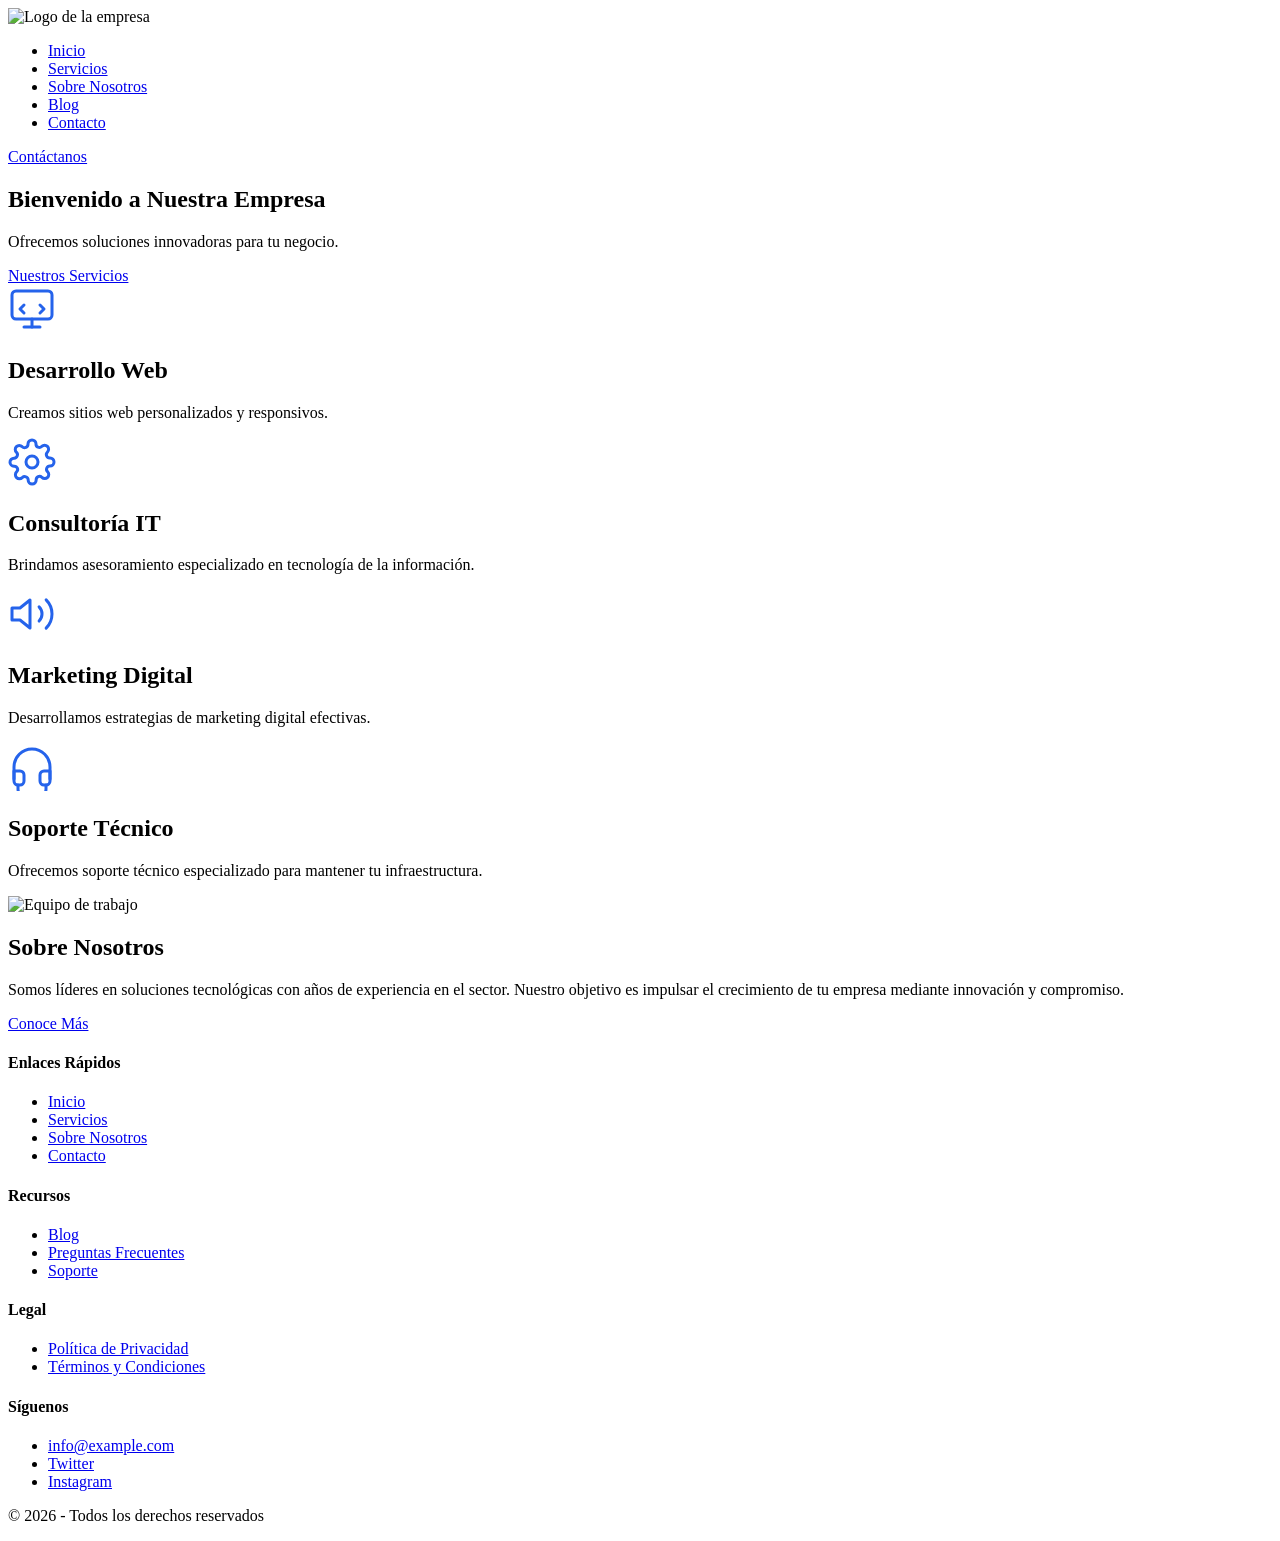
==== index.html @ e6b6b9b4 "Crear index.html" ====
<!DOCTYPE html>
<html lang="es">
<head>
    <meta charset="UTF-8">
    <meta name="viewport" content="width=device-width, initial-scale=1.0">
    <title>Company Name</title>
    <!-- Aquí vinculamos nuestra hoja de estilos -->
    <link rel="stylesheet" href="style.css">
</head>
<body>

    <!-- ================= CABECERA ================= -->
    <header class="header">
        <div class="logo">
            <img src="https://class.utp.edu.pe/static/media/new-logo.c86d23e3.svg" alt="Logo de la empresa">
        </div>
        <nav class="navegacion">
            <ul>
                <li><a href="#">Inicio</a></li>
                <li><a href="#">Servicios</a></li>
                <li><a href="#">Sobre Nosotros</a></li>
                <li><a href="#">Blog</a></li>
                <li><a href="#">Contacto</a></li>
            </ul>
        </nav>
        <div class="header-cta">
            <a href="#" class="btn-contacto">Contáctanos</a>
        </div>
    </header>

    <!-- ================= CONTENIDO PRINCIPAL ================= -->
    <main>
        
        <!-- Sección Hero (Bienvenida) -->
        <section class="hero">
            <div class="hero-contenido">
                <h1>Bienvenido a Nuestra Empresa</h1>
                <p>Ofrecemos soluciones innovadoras para tu negocio.</p>
                <a href="#" class="btn-principal">Nuestros Servicios</a>
            </div>
        </section>

        <!-- Sección Servicios -->
        <section class="servicios">
            <!-- Tarjeta 1 -->
            <article class="card-servicio">
                <svg xmlns="http://www.w3.org/2000/svg" width="48" height="48" viewBox="0 0 24 24" fill="none" stroke="#2563eb" stroke-width="1.5" stroke-linecap="round" stroke-linejoin="round" class="icono">
                    <rect x="2" y="3" width="20" height="14" rx="2" ry="2"></rect>
                    <line x1="8" y1="21" x2="16" y2="21"></line>
                    <line x1="12" y1="17" x2="12" y2="21"></line>
                    <polyline points="16 10 18 12 16 14"></polyline>
                    <polyline points="8 10 6 12 8 14"></polyline>
                </svg>
                <h2>Desarrollo Web</h2>
                <p>Creamos sitios web personalizados y responsivos.</p>
            </article>

            <!-- Tarjeta 2 -->
            <article class="card-servicio">
                <svg xmlns="http://www.w3.org/2000/svg" width="48" height="48" viewBox="0 0 24 24" fill="none" stroke="#2563eb" stroke-width="1.5" stroke-linecap="round" stroke-linejoin="round" class="icono">
                    <circle cx="12" cy="12" r="3"></circle>
                    <path d="M19.4 15a1.65 1.65 0 0 0 .33 1.82l.06.06a2 2 0 0 1 0 2.83 2 2 0 0 1-2.83 0l-.06-.06a1.65 1.65 0 0 0-1.82-.33 1.65 1.65 0 0 0-1 1.51V21a2 2 0 0 1-2 2 2 2 0 0 1-2-2v-.09A1.65 1.65 0 0 0 9 19.4a1.65 1.65 0 0 0-1.82.33l-.06.06a2 2 0 0 1-2.83 0 2 2 0 0 1 0-2.83l.06-.06a1.65 1.65 0 0 0 .33-1.82 1.65 1.65 0 0 0-1.51-1H3a2 2 0 0 1-2-2 2 2 0 0 1 2-2h.09A1.65 1.65 0 0 0 4.6 9a1.65 1.65 0 0 0-.33-1.82l-.06-.06a2 2 0 0 1 0-2.83 2 2 0 0 1 2.83 0l.06.06a1.65 1.65 0 0 0 1.82.33H9a1.65 1.65 0 0 0 1-1.51V3a2 2 0 0 1 2-2 2 2 0 0 1 2 2v.09a1.65 1.65 0 0 0 1 1.51 1.65 1.65 0 0 0 1.82-.33l.06-.06a2 2 0 0 1 2.83 0 2 2 0 0 1 0 2.83l-.06.06a1.65 1.65 0 0 0-.33 1.82V9a1.65 1.65 0 0 0 1.51 1H21a2 2 0 0 1 2 2 2 2 0 0 1-2 2h-.09a1.65 1.65 0 0 0-1.51 1z"></path>
                </svg>
                <h2>Consultoría IT</h2>
                <p>Brindamos asesoramiento especializado en tecnología de la información.</p>
            </article>

            <!-- Tarjeta 3 -->
            <article class="card-servicio">
                <svg xmlns="http://www.w3.org/2000/svg" width="48" height="48" viewBox="0 0 24 24" fill="none" stroke="#2563eb" stroke-width="1.5" stroke-linecap="round" stroke-linejoin="round" class="icono">
                    <polygon points="11 5 6 9 2 9 2 15 6 15 11 19 11 5"></polygon>
                    <path d="M19.07 4.93a10 10 0 0 1 0 14.14M15.54 8.46a5 5 0 0 1 0 7.07"></path>
                </svg>
                <h2>Marketing Digital</h2>
                <p>Desarrollamos estrategias de marketing digital efectivas.</p>
            </article>

            <!-- Tarjeta 4 -->
            <article class="card-servicio">
                <svg xmlns="http://www.w3.org/2000/svg" width="48" height="48" viewBox="0 0 24 24" fill="none" stroke="#2563eb" stroke-width="1.5" stroke-linecap="round" stroke-linejoin="round" class="icono">
                    <path d="M3 18v-6a9 9 0 0 1 18 0v6"></path>
                    <path d="M21 19a2 2 0 0 1-2 2h-1a2 2 0 0 1-2-2v-3a2 2 0 0 1 2-2h3zM3 19a2 2 0 0 0 2 2h1a2 2 0 0 0 2-2v-3a2 2 0 0 0-2-2H3z"></path>
                    <path d="M19 21v2a4 4 0 0 1-4 4H9a4 4 0 0 1-4-4v-2"></path>
                </svg>
                <h2>Soporte Técnico</h2>
                <p>Ofrecemos soporte técnico especializado para mantener tu infraestructura.</p>
            </article>
        </section>

        <!-- Sección Sobre Nosotros -->
        <section class="sobre-nosotros">
            <div class="nosotros-imagen">
                <img src="https://class.utp.edu.pe/static/media/new-logo.c86d23e3.svg" alt="Equipo de trabajo">
            </div>
            <div class="nosotros-texto">
                <h2>Sobre Nosotros</h2>
                <p>Somos líderes en soluciones tecnológicas con años de experiencia en el sector. Nuestro objetivo es impulsar el crecimiento de tu empresa mediante innovación y compromiso.</p>
                <a href="#" class="btn-principal">Conoce Más</a>
            </div>
        </section>

    </main>

    <!-- ================= PIE DE PÁGINA (FOOTER) ================= -->
    <footer class="footer">
        <div class="footer-columnas">
            <div class="columna">
                <h4>Enlaces Rápidos</h4>
                <ul>
                    <li><a href="#">Inicio</a></li>
                    <li><a href="#">Servicios</a></li>
                    <li><a href="#">Sobre Nosotros</a></li>
                    <li><a href="#">Contacto</a></li>
                </ul>
            </div>
            <div class="columna">
                <h4>Recursos</h4>
                <ul>
                    <li><a href="#">Blog</a></li>
                    <li><a href="#">Preguntas Frecuentes</a></li>
                    <li><a href="#">Soporte</a></li>
                </ul>
            </div>
            <div class="columna">
                <h4>Legal</h4>
                <ul>
                    <li><a href="#">Política de Privacidad</a></li>
                    <li><a href="#">Términos y Condiciones</a></li>
                </ul>
            </div>
            <div class="columna">
                <h4>Síguenos</h4>
                <ul>
                    <li><a href="mailto:info@example.com">info@example.com</a></li>
                    <li><a href="#">Twitter</a></li>
                    <li><a href="#">Instagram</a></li>
                </ul>
            </div>
        </div>
        <div class="footer-bottom">
            <p>&copy; 2026 - Todos los derechos reservados</p>
        </div>
    </footer>

</body>
</html>
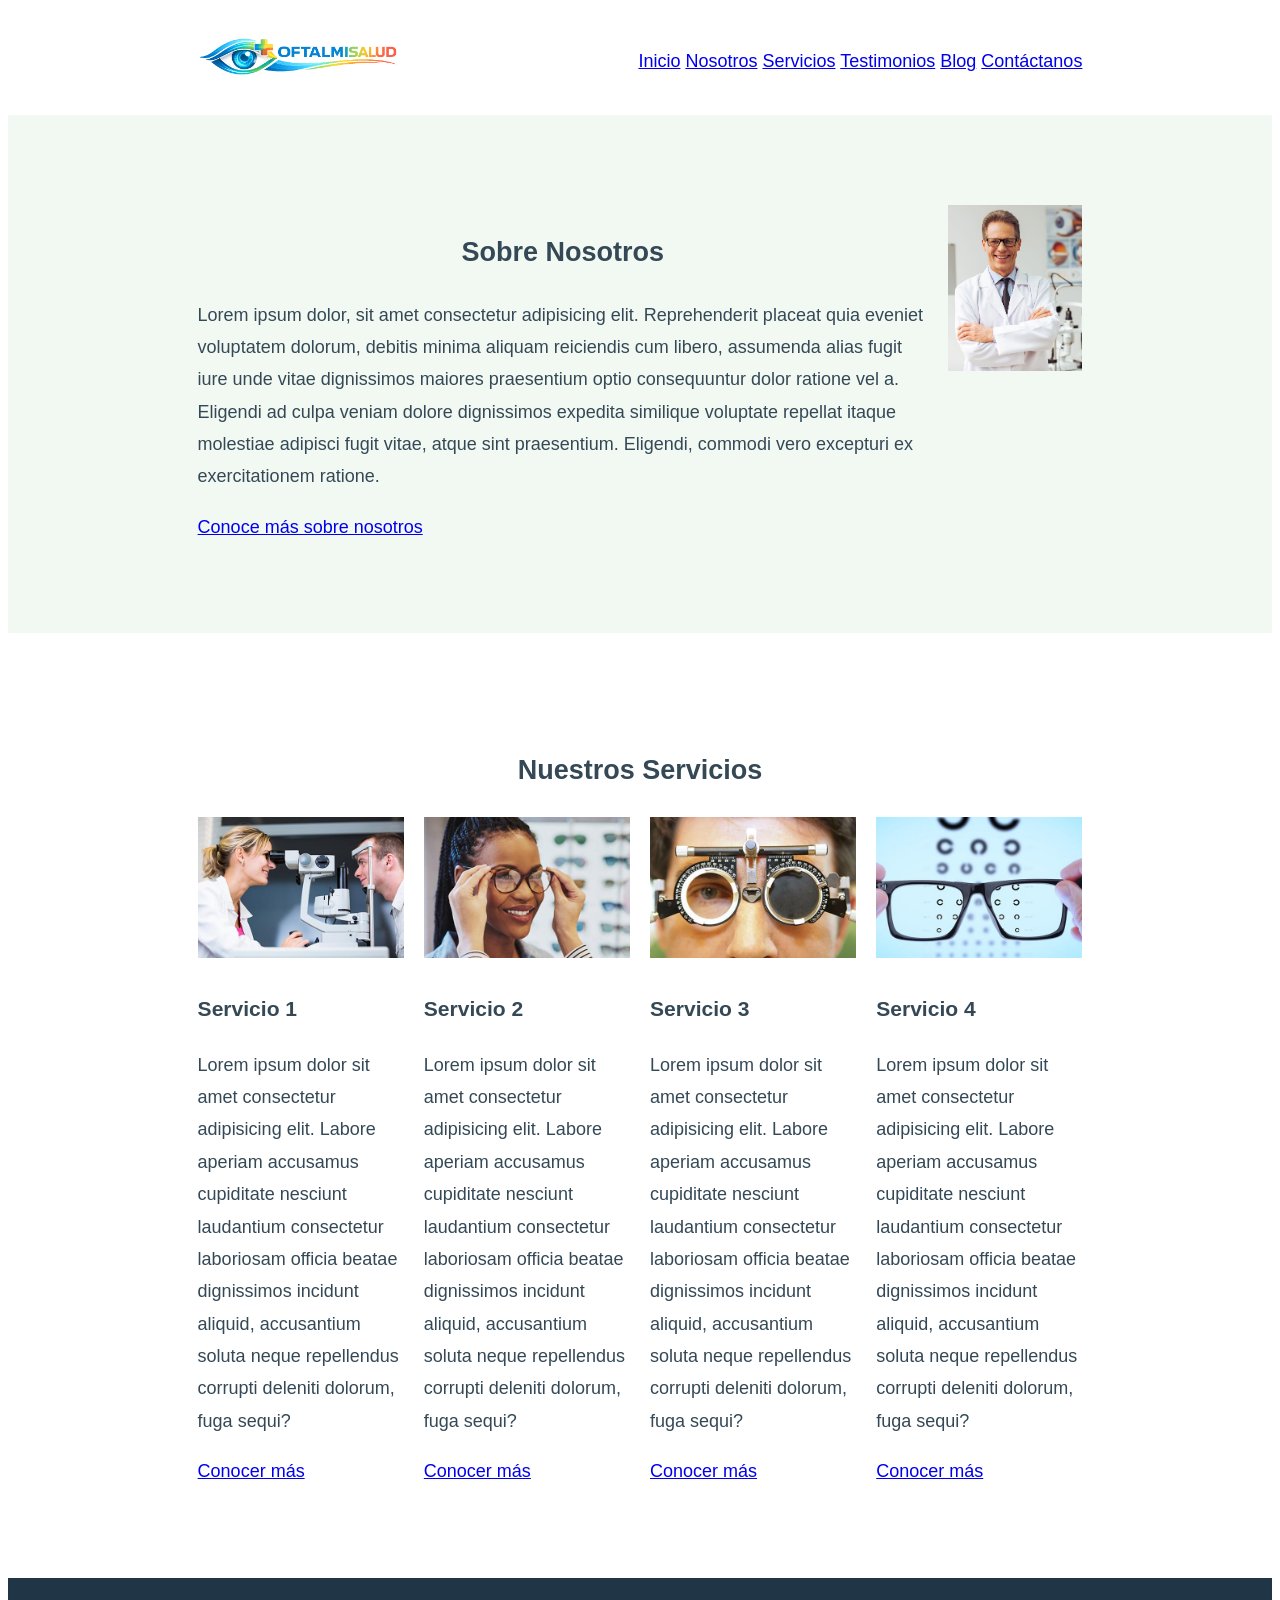
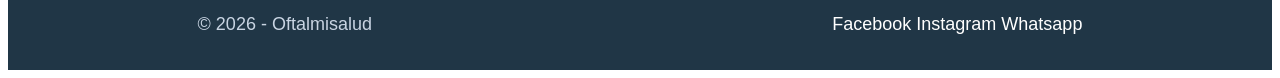
==== commit b731cc43: "Add files via upload" ====
--- a/index.html
+++ b/index.html
@@ -1,146 +1,149 @@
-<!DOCTYPE html>
-<html lang="es">
-<head>
-    <meta charset="UTF-8">
-    <meta name="viewport" content="width=device-width, initial-scale=1.0">
-    <title>Company Name</title>
-    <!-- Aquí vinculamos nuestra hoja de estilos -->
-    <link rel="stylesheet" href="style.css">
-</head>
-<body>
-
-    <!-- ================= CABECERA ================= -->
-    <header class="header">
-        <div class="logo">
-            <img src="https://class.utp.edu.pe/static/media/new-logo.c86d23e3.svg" alt="Logo de la empresa">
-        </div>
-        <nav class="navegacion">
-            <ul>
-                <li><a href="#">Inicio</a></li>
-                <li><a href="#">Servicios</a></li>
-                <li><a href="#">Sobre Nosotros</a></li>
-                <li><a href="#">Blog</a></li>
-                <li><a href="#">Contacto</a></li>
-            </ul>
-        </nav>
-        <div class="header-cta">
-            <a href="#" class="btn-contacto">Contáctanos</a>
-        </div>
-    </header>
-
-    <!-- ================= CONTENIDO PRINCIPAL ================= -->
-    <main>
-        
-        <!-- Sección Hero (Bienvenida) -->
-        <section class="hero">
-            <div class="hero-contenido">
-                <h1>Bienvenido a Nuestra Empresa</h1>
-                <p>Ofrecemos soluciones innovadoras para tu negocio.</p>
-                <a href="#" class="btn-principal">Nuestros Servicios</a>
-            </div>
-        </section>
-
-        <!-- Sección Servicios -->
-        <section class="servicios">
-            <!-- Tarjeta 1 -->
-            <article class="card-servicio">
-                <svg xmlns="http://www.w3.org/2000/svg" width="48" height="48" viewBox="0 0 24 24" fill="none" stroke="#2563eb" stroke-width="1.5" stroke-linecap="round" stroke-linejoin="round" class="icono">
-                    <rect x="2" y="3" width="20" height="14" rx="2" ry="2"></rect>
-                    <line x1="8" y1="21" x2="16" y2="21"></line>
-                    <line x1="12" y1="17" x2="12" y2="21"></line>
-                    <polyline points="16 10 18 12 16 14"></polyline>
-                    <polyline points="8 10 6 12 8 14"></polyline>
-                </svg>
-                <h2>Desarrollo Web</h2>
-                <p>Creamos sitios web personalizados y responsivos.</p>
-            </article>
-
-            <!-- Tarjeta 2 -->
-            <article class="card-servicio">
-                <svg xmlns="http://www.w3.org/2000/svg" width="48" height="48" viewBox="0 0 24 24" fill="none" stroke="#2563eb" stroke-width="1.5" stroke-linecap="round" stroke-linejoin="round" class="icono">
-                    <circle cx="12" cy="12" r="3"></circle>
-                    <path d="M19.4 15a1.65 1.65 0 0 0 .33 1.82l.06.06a2 2 0 0 1 0 2.83 2 2 0 0 1-2.83 0l-.06-.06a1.65 1.65 0 0 0-1.82-.33 1.65 1.65 0 0 0-1 1.51V21a2 2 0 0 1-2 2 2 2 0 0 1-2-2v-.09A1.65 1.65 0 0 0 9 19.4a1.65 1.65 0 0 0-1.82.33l-.06.06a2 2 0 0 1-2.83 0 2 2 0 0 1 0-2.83l.06-.06a1.65 1.65 0 0 0 .33-1.82 1.65 1.65 0 0 0-1.51-1H3a2 2 0 0 1-2-2 2 2 0 0 1 2-2h.09A1.65 1.65 0 0 0 4.6 9a1.65 1.65 0 0 0-.33-1.82l-.06-.06a2 2 0 0 1 0-2.83 2 2 0 0 1 2.83 0l.06.06a1.65 1.65 0 0 0 1.82.33H9a1.65 1.65 0 0 0 1-1.51V3a2 2 0 0 1 2-2 2 2 0 0 1 2 2v.09a1.65 1.65 0 0 0 1 1.51 1.65 1.65 0 0 0 1.82-.33l.06-.06a2 2 0 0 1 2.83 0 2 2 0 0 1 0 2.83l-.06.06a1.65 1.65 0 0 0-.33 1.82V9a1.65 1.65 0 0 0 1.51 1H21a2 2 0 0 1 2 2 2 2 0 0 1-2 2h-.09a1.65 1.65 0 0 0-1.51 1z"></path>
-                </svg>
-                <h2>Consultoría IT</h2>
-                <p>Brindamos asesoramiento especializado en tecnología de la información.</p>
-            </article>
-
-            <!-- Tarjeta 3 -->
-            <article class="card-servicio">
-                <svg xmlns="http://www.w3.org/2000/svg" width="48" height="48" viewBox="0 0 24 24" fill="none" stroke="#2563eb" stroke-width="1.5" stroke-linecap="round" stroke-linejoin="round" class="icono">
-                    <polygon points="11 5 6 9 2 9 2 15 6 15 11 19 11 5"></polygon>
-                    <path d="M19.07 4.93a10 10 0 0 1 0 14.14M15.54 8.46a5 5 0 0 1 0 7.07"></path>
-                </svg>
-                <h2>Marketing Digital</h2>
-                <p>Desarrollamos estrategias de marketing digital efectivas.</p>
-            </article>
-
-            <!-- Tarjeta 4 -->
-            <article class="card-servicio">
-                <svg xmlns="http://www.w3.org/2000/svg" width="48" height="48" viewBox="0 0 24 24" fill="none" stroke="#2563eb" stroke-width="1.5" stroke-linecap="round" stroke-linejoin="round" class="icono">
-                    <path d="M3 18v-6a9 9 0 0 1 18 0v6"></path>
-                    <path d="M21 19a2 2 0 0 1-2 2h-1a2 2 0 0 1-2-2v-3a2 2 0 0 1 2-2h3zM3 19a2 2 0 0 0 2 2h1a2 2 0 0 0 2-2v-3a2 2 0 0 0-2-2H3z"></path>
-                    <path d="M19 21v2a4 4 0 0 1-4 4H9a4 4 0 0 1-4-4v-2"></path>
-                </svg>
-                <h2>Soporte Técnico</h2>
-                <p>Ofrecemos soporte técnico especializado para mantener tu infraestructura.</p>
-            </article>
-        </section>
-
-        <!-- Sección Sobre Nosotros -->
-        <section class="sobre-nosotros">
-            <div class="nosotros-imagen">
-                <img src="https://class.utp.edu.pe/static/media/new-logo.c86d23e3.svg" alt="Equipo de trabajo">
-            </div>
-            <div class="nosotros-texto">
-                <h2>Sobre Nosotros</h2>
-                <p>Somos líderes en soluciones tecnológicas con años de experiencia en el sector. Nuestro objetivo es impulsar el crecimiento de tu empresa mediante innovación y compromiso.</p>
-                <a href="#" class="btn-principal">Conoce Más</a>
-            </div>
-        </section>
-
-    </main>
-
-    <!-- ================= PIE DE PÁGINA (FOOTER) ================= -->
-    <footer class="footer">
-        <div class="footer-columnas">
-            <div class="columna">
-                <h4>Enlaces Rápidos</h4>
-                <ul>
-                    <li><a href="#">Inicio</a></li>
-                    <li><a href="#">Servicios</a></li>
-                    <li><a href="#">Sobre Nosotros</a></li>
-                    <li><a href="#">Contacto</a></li>
-                </ul>
-            </div>
-            <div class="columna">
-                <h4>Recursos</h4>
-                <ul>
-                    <li><a href="#">Blog</a></li>
-                    <li><a href="#">Preguntas Frecuentes</a></li>
-                    <li><a href="#">Soporte</a></li>
-                </ul>
-            </div>
-            <div class="columna">
-                <h4>Legal</h4>
-                <ul>
-                    <li><a href="#">Política de Privacidad</a></li>
-                    <li><a href="#">Términos y Condiciones</a></li>
-                </ul>
-            </div>
-            <div class="columna">
-                <h4>Síguenos</h4>
-                <ul>
-                    <li><a href="mailto:info@example.com">info@example.com</a></li>
-                    <li><a href="#">Twitter</a></li>
-                    <li><a href="#">Instagram</a></li>
-                </ul>
-            </div>
-        </div>
-        <div class="footer-bottom">
-            <p>&copy; 2026 - Todos los derechos reservados</p>
-        </div>
-    </footer>
-
-</body>
-</html>
+<!-- Representa la versión 5 del lenguaje HTML -->
+<!DOCTYPE html>
+
+<!-- Representa la ventana del navegador -->
+<html lang="es">
+
+<!-- Configuración de la página -->
+<head>
+    <!-- Conjunto de caracteres del idioma español -->
+    <meta charset="UTF-8">
+    
+    <!-- Habilita el diseño web CSS responsive -->
+    <meta name="viewport" content="width=device-width, initial-scale=1.0">
+    
+    <!-- Título de la pestaña en el navegador -->
+    <title>Oftalmisalud</title>
+
+    <!-- Enlazar el HTML con la hoja de estilos CSS externa -->
+    <link rel="stylesheet" href="assets/css/styles.css">
+</head>
+
+<!-- Contenido de la página -->
+<body>
+    <!-- Cabecera de página -->
+    <header class="padding-xs">
+        <!-- Ajustar el ancho del contenido y centrar -->
+        <div class="container">
+            <!-- Barra de navegación (navbar) / Alineamiento flexible de los elementos -->
+            <div class="nav-bar">
+                <!-- Logo -->
+                <div class="logo-ancho">
+                    <img class="img-fluid" src="assets/img/logo_oftalmisalud.png" alt="">
+                </div>
+
+                <!-- Barra de menú -->
+                <div>
+                    <a href="#">Inicio</a>
+                    <a href="#">Nosotros</a>
+                    <a href="#">Servicios</a>
+                    <a href="#">Testimonios</a>
+                    <a href="#">Blog</a>
+                    <a href="#">Contáctanos</a>
+                </div>
+            </div>
+        </div>
+    </header>
+
+    <!-- Contenido principal de la página -->
+    <main>
+        <!-- Sobre Nosotros -->
+        <section id="nosotros" class="padding-xl">
+            <!-- Ajustar el ancho y centrar -->
+            <div class="container">
+                <!-- Alineamiento flexible de los elementos -->
+                <div class="row">
+                    <!-- Columna 1 -->
+                    <div>
+                        <h2>Sobre Nosotros</h2>
+                        <p>Lorem ipsum dolor, sit amet consectetur adipisicing elit. Reprehenderit placeat quia eveniet voluptatem dolorum, debitis minima aliquam reiciendis cum libero, assumenda alias fugit iure unde vitae dignissimos maiores praesentium optio consequuntur dolor ratione vel a. Eligendi ad culpa veniam dolore dignissimos expedita similique voluptate repellat itaque molestiae adipisci fugit vitae, atque sint praesentium. Eligendi, commodi vero excepturi ex exercitationem ratione.</p>
+                        <a href="#">Conoce más sobre nosotros</a>
+                    </div>
+
+                    <!-- Columna 2 -->
+                    <div>
+                        <img src="assets/img/doctor_ceo.jpg" alt="" class="img-fluid">
+                    </div>
+                </div>
+            </div>
+        </section>
+
+        <!-- Nuestros Servicios -->
+        <section id="servicios" class="padding-xl">
+            <!-- Ajustar el ancho y centrar -->
+            <div class="container">
+                <h2>Nuestros Servicios</h2>
+                <!-- Alineamiento flexible de los elementos -->
+                <div class="row">
+                    <!-- Columna 1 -->
+                    <div>
+                        <!-- Tarjeta 1 -->
+                        <div>
+                            <img src="assets/img/ocu1.jpg" alt="" class="img-fluid">
+                            <h3>Servicio 1</h3>
+                            <p>Lorem ipsum dolor sit amet consectetur adipisicing elit. Labore aperiam accusamus cupiditate nesciunt laudantium consectetur laboriosam officia beatae dignissimos incidunt aliquid, accusantium soluta neque repellendus corrupti deleniti dolorum, fuga sequi?</p>
+                            <a href="#">Conocer más</a>
+                        </div>
+                    </div>
+
+                    <!-- Columna 2 -->
+                    <div>
+                        <!-- Tarjeta 2 -->
+                        <div>
+                            <img src="assets/img/ocu2.jpg" alt="" class="img-fluid">
+                            <h3>Servicio 2</h3>
+                            <p>Lorem ipsum dolor sit amet consectetur adipisicing elit. Labore aperiam accusamus cupiditate nesciunt laudantium consectetur laboriosam officia beatae dignissimos incidunt aliquid, accusantium soluta neque repellendus corrupti deleniti dolorum, fuga sequi?</p>
+                            <a href="#">Conocer más</a>                            
+                        </div>                        
+                    </div>
+
+                    <!-- Columna 3 -->
+                    <div>
+                        <!-- Tarjeta 3 -->
+                        <div>
+                            <img src="assets/img/ocu3.jpg" alt="" class="img-fluid">
+                            <h3>Servicio 3</h3>
+                            <p>Lorem ipsum dolor sit amet consectetur adipisicing elit. Labore aperiam accusamus cupiditate nesciunt laudantium consectetur laboriosam officia beatae dignissimos incidunt aliquid, accusantium soluta neque repellendus corrupti deleniti dolorum, fuga sequi?</p>
+                            <a href="#">Conocer más</a>                            
+                        </div>                        
+                    </div>
+
+                    <!-- Columna 4 -->
+                    <div>
+                        <!-- Tarjeta 4 -->
+                        <div>
+                            <img src="assets/img/ocu4.jpg" alt="" class="img-fluid">
+                            <h3>Servicio 4</h3>
+                            <p>Lorem ipsum dolor sit amet consectetur adipisicing elit. Labore aperiam accusamus cupiditate nesciunt
+                                laudantium consectetur laboriosam officia beatae dignissimos incidunt aliquid, accusantium soluta neque
+                                repellendus corrupti deleniti dolorum, fuga sequi?</p>
+                            <a href="#">Conocer más</a>
+                        </div>
+                    </div>
+                </div>
+            </div>
+        </section>
+    </main>
+
+    <!-- Pie de página -->
+    <footer id="pie" class="padding-xs">
+        <!-- Ajustar ancho y centrar -->
+        <div class="container">
+            <!-- Alineamiento flexible de los elementos -->
+            <div class="footer-bar">
+                <!-- Copyright -->
+                <div>
+                    &copy; 2026 - Oftalmisalud
+                </div>
+
+                <!-- Redes sociales -->
+                <div>
+                    <a href="#">Facebook</a>
+                    <a href="#">Instagram</a>
+                    <a href="#">Whatsapp</a>
+                </div>
+            </div>
+        </div>
+    </footer>
+</body>
+</html>
--- a/assets/css/styles.css
+++ b/assets/css/styles.css
@@ -0,0 +1,98 @@
+/* Variables CSS */
+:root {
+    /* Paleta de colores */
+    --color-principal: #80BE79;
+    --color-fondo:#FFFFFF;
+    --color-texto:#344856;
+    --color-fondo-nosotros: #F2F9F2;
+    --color-fondo-footer:#203646;
+    --color-texto-footer:#C8D4E2;
+
+    
+}
+
+
+
+
+/* Selectores */
+
+/* Selectores de tipo etiqueta HTML */
+h2 {
+    text-align: center;
+}
+
+body {
+    font-family: Arial, Helvetica, sans-serif;
+    font-size: 18px;
+    line-height: 1.8;
+}
+
+/* Selectores de tipo identificador (id) */
+#nosotros {
+    background-color: var(--color-fondo-nosotros);
+    color: var(--color-texto);
+}
+
+#servicios {
+    background-color: var(--color-fondo);
+    color: var(--color-texto);
+}
+
+#pie {
+    background-color: var(--color-fondo-footer);
+    color: var(--color-texto-footer);
+}
+
+#pie a {
+    color: var(--color-fondo);
+    text-decoration: none; /* Quita el subrayado */
+    transition: all 0.4s ease-in-out;
+}
+
+#pie a:hover {
+    color: var(--color-principal);
+}
+
+
+/* Selectores de tipo clase (class) */
+.container {
+    max-width: 70%;
+    margin: auto;
+}
+
+.padding-xl {
+    padding-top: 90px;
+    padding-bottom: 90px;
+}
+
+.padding-xs {
+    padding-top: 30px;
+    padding-bottom: 30px;
+}
+
+/* Flexbox: Alineación flexible en fila */
+.row {
+    display: flex; /* Activa flexbox */
+    flex-direction: row; /* Orientación en fila */
+    gap: 20px; /* Espacio entre cajas */
+}
+
+
+/* Ajusta la imagen al ancho de su caja padre */
+.img-fluid {
+    width: 100%;
+    height: auto;
+}
+
+.logo-ancho {
+    width: 200px;
+}
+
+/* Barra de navegación */
+.nav-bar, .footer-bar {
+    display: flex;
+    flex-direction: row;
+    justify-content: space-between;
+    align-items: center;
+}
+
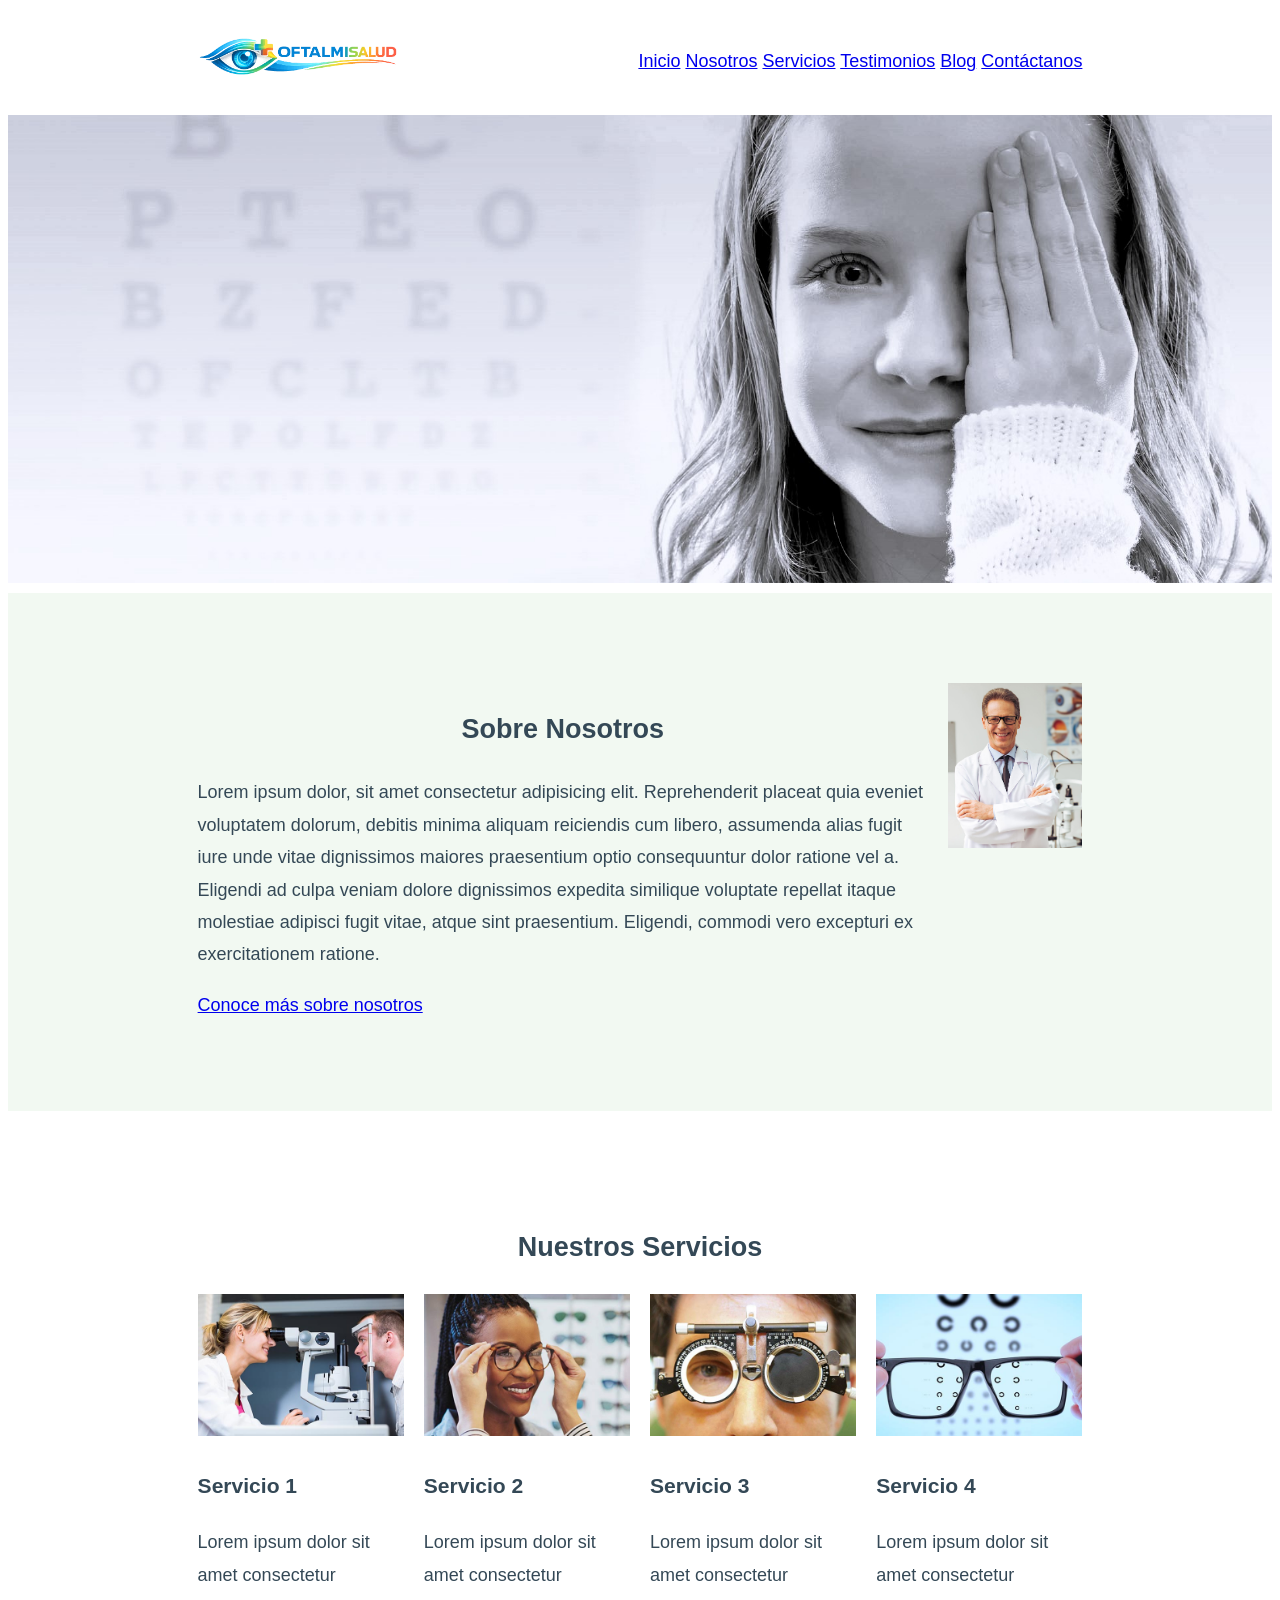
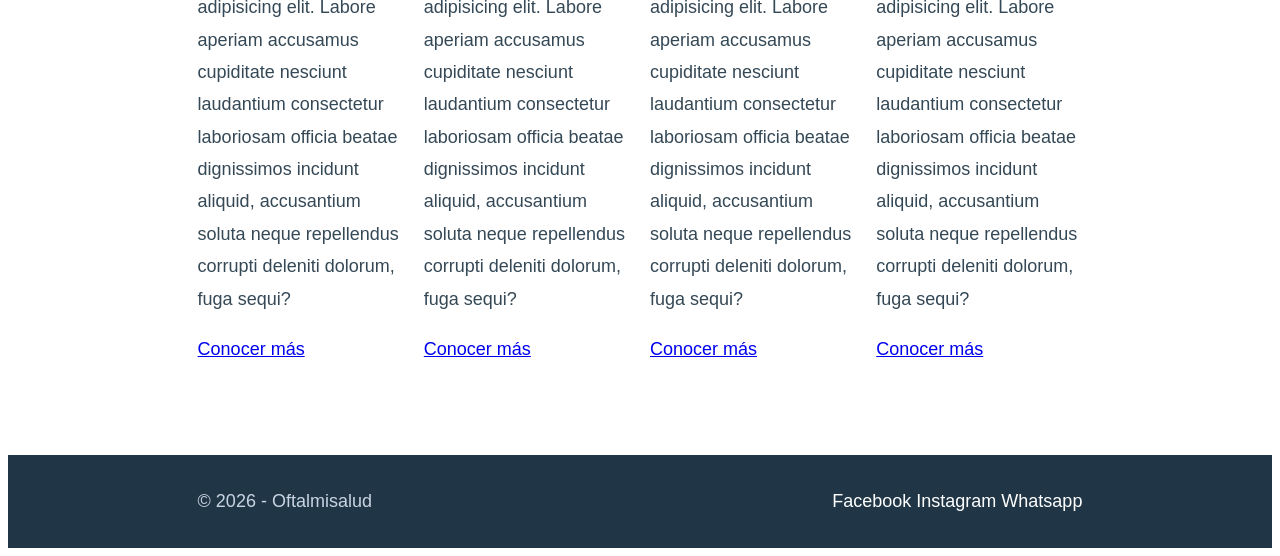
==== commit 7a1ada0a: "Update index.html with banner and font links Added a banner section and linked Google Fonts." ====
--- a/index.html
+++ b/index.html
@@ -17,6 +17,11 @@
 
     <!-- Enlazar el HTML con la hoja de estilos CSS externa -->
     <link rel="stylesheet" href="assets/css/styles.css">
+
+    <!-- Enlazar el HTML con fuentes externas de Google Fonts -->
+    <link rel="preconnect" href="https://fonts.googleapis.com">
+    <link rel="preconnect" href="https://fonts.gstatic.com" crossorigin>
+    <link href="https://fonts.googleapis.com/css2?family=Inter+Tight:ital,wght@0,100..900;1,100..900&family=Poppins:ital,wght@0,100;0,200;0,300;0,400;0,500;0,600;0,700;0,800;0,900;1,100;1,200;1,300;1,400;1,500;1,600;1,700;1,800;1,900&display=swap" rel="stylesheet">
 </head>
 
 <!-- Contenido de la página -->
@@ -47,6 +52,11 @@
 
     <!-- Contenido principal de la página -->
     <main>
+        <!-- Banner -->
+         <section id="baanner">
+            <img class="img-fluid" src="assets/img/banner.jpg" alt="">
+         </section>
+        
         <!-- Sobre Nosotros -->
         <section id="nosotros" class="padding-xl">
             <!-- Ajustar el ancho y centrar -->
@@ -146,4 +156,4 @@
         </div>
     </footer>
 </body>
-</html>+</html>
